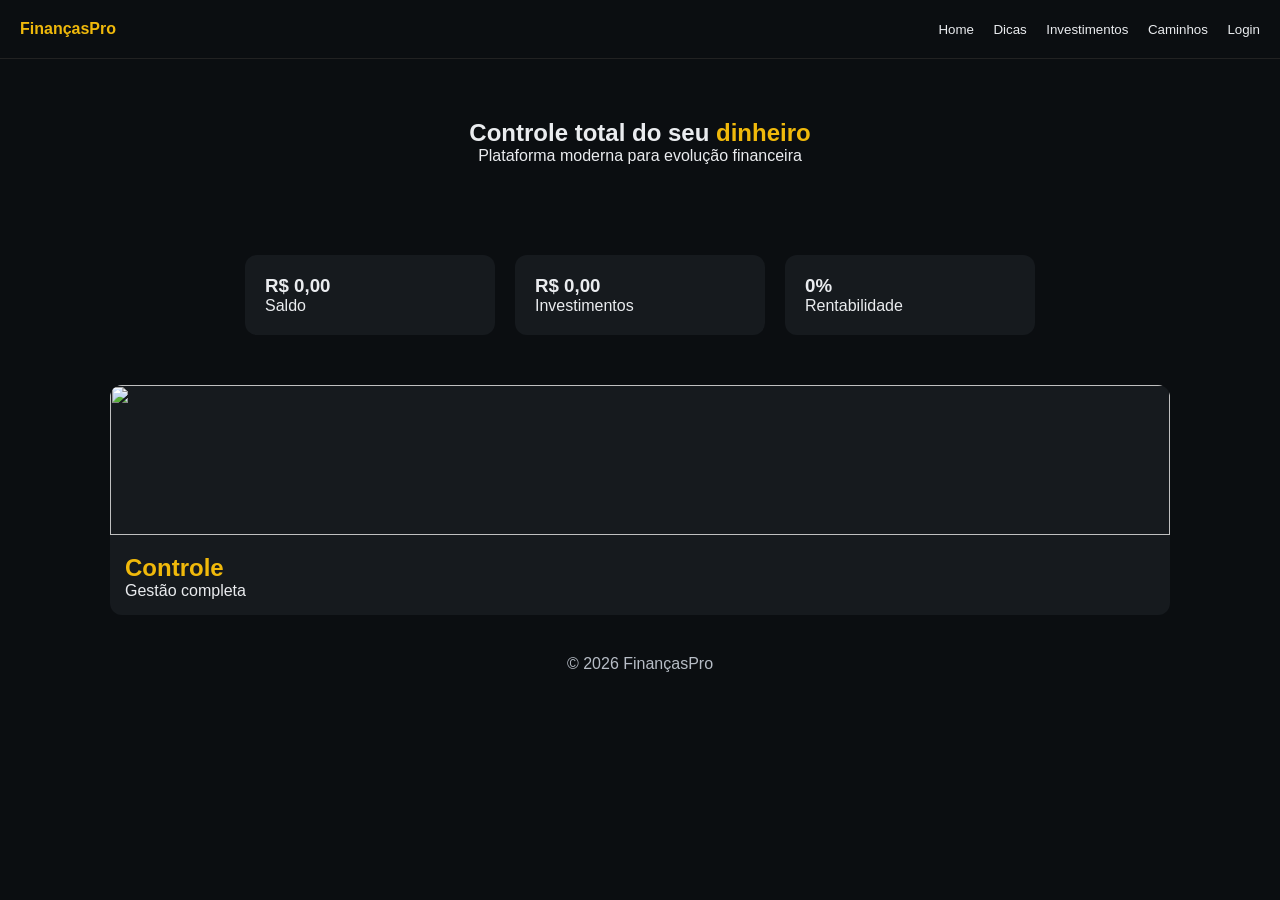
==== Index.html @ 1b7de66a "Index.html" ====
<!DOCTYPE html>
<html lang="pt-BR">
<head>
<meta charset="UTF-8">
<meta name="viewport" content="width=device-width, initial-scale=1.0">
<title>Finanças Pro</title>

<style>
:root {
  --bg: #0b0e11;
  --card: #161a1e;
  --primary: #f0b90b;
  --text: #eaecef;
  --sub: #b7bdc6;
}

* {
  margin: 0;
  padding: 0;
  box-sizing: border-box;
  font-family: "Segoe UI", Arial;
}

body { background: var(--bg); color: var(--text); }

nav {
  display: flex;
  justify-content: space-between;
  padding: 20px;
  border-bottom: 1px solid #222;
}

.logo { color: var(--primary); font-weight: bold; }

.menu button {
  background: none;
  border: none;
  color: var(--text);
  margin-left: 15px;
  cursor: pointer;
}

.menu button:hover { color: var(--primary); }

.hero {
  padding: 60px 20px;
  text-align: center;
}

.hero span { color: var(--primary); }

.dashboard {
  display: flex;
  justify-content: center;
  gap: 20px;
  padding: 30px;
  flex-wrap: wrap;
}

.box {
  background: var(--card);
  padding: 20px;
  border-radius: 12px;
  width: 250px;
}

.container {
  max-width: 1100px;
  margin: auto;
  padding: 20px;
}

.grid {
  display: grid;
  gap: 20px;
  grid-template-columns: repeat(auto-fit, minmax(250px, 1fr));
}

.card {
  background: var(--card);
  border-radius: 12px;
  overflow: hidden;
}

.card img {
  width: 100%;
  height: 150px;
  object-fit: cover;
}

.card-content { padding: 15px; }
.card h2 { color: var(--primary); }

footer {
  text-align: center;
  padding: 20px;
  color: var(--sub);
}
</style>
</head>

<body>

<nav>
  <div class="logo">FinançasPro</div>

  <div class="menu">
    <button onclick="go('index.html')">Home</button>
    <button onclick="go('dicas.html')">Dicas</button>
    <button onclick="go('investimentos.html')">Investimentos</button>
    <button onclick="go('caminhos.html')">Caminhos</button>
    <button onclick="go('login.html')">Login</button>
  </div>
</nav>

<section class="hero">
  <h1>Controle total do seu <span>dinheiro</span></h1>
  <p>Plataforma moderna para evolução financeira</p>
</section>

<section class="dashboard">
  <div class="box"><h3>R$ 0,00</h3><p>Saldo</p></div>
  <div class="box"><h3>R$ 0,00</h3><p>Investimentos</p></div>
  <div class="box"><h3>0%</h3><p>Rentabilidade</p></div>
</section>

<div class="container">
  <div class="grid">
    <div class="card">
      <img src="https://images.unsplash.com/photo-1554224155-6726b3ff858f">
      <div class="card-content">
        <h2>Controle</h2>
        <p>Gestão completa</p>
      </div>
    </div>
  </div>
</div>

<footer>© 2026 FinançasPro</footer>

<script>
function isLogged(){
  return localStorage.getItem("logged") === "true";
}

function go(page){

  const protectedPages = [
    "dicas.html",
    "investimentos.html",
    "caminhos.html"
  ];

  if(protectedPages.includes(page)){
    if(!isLogged()){
      localStorage.setItem("redirectAfterLogin", page);
      window.location.href = "login.html";
      return;
    }
  }

  window.location.href = page;
}
</script>

</body>
</html>
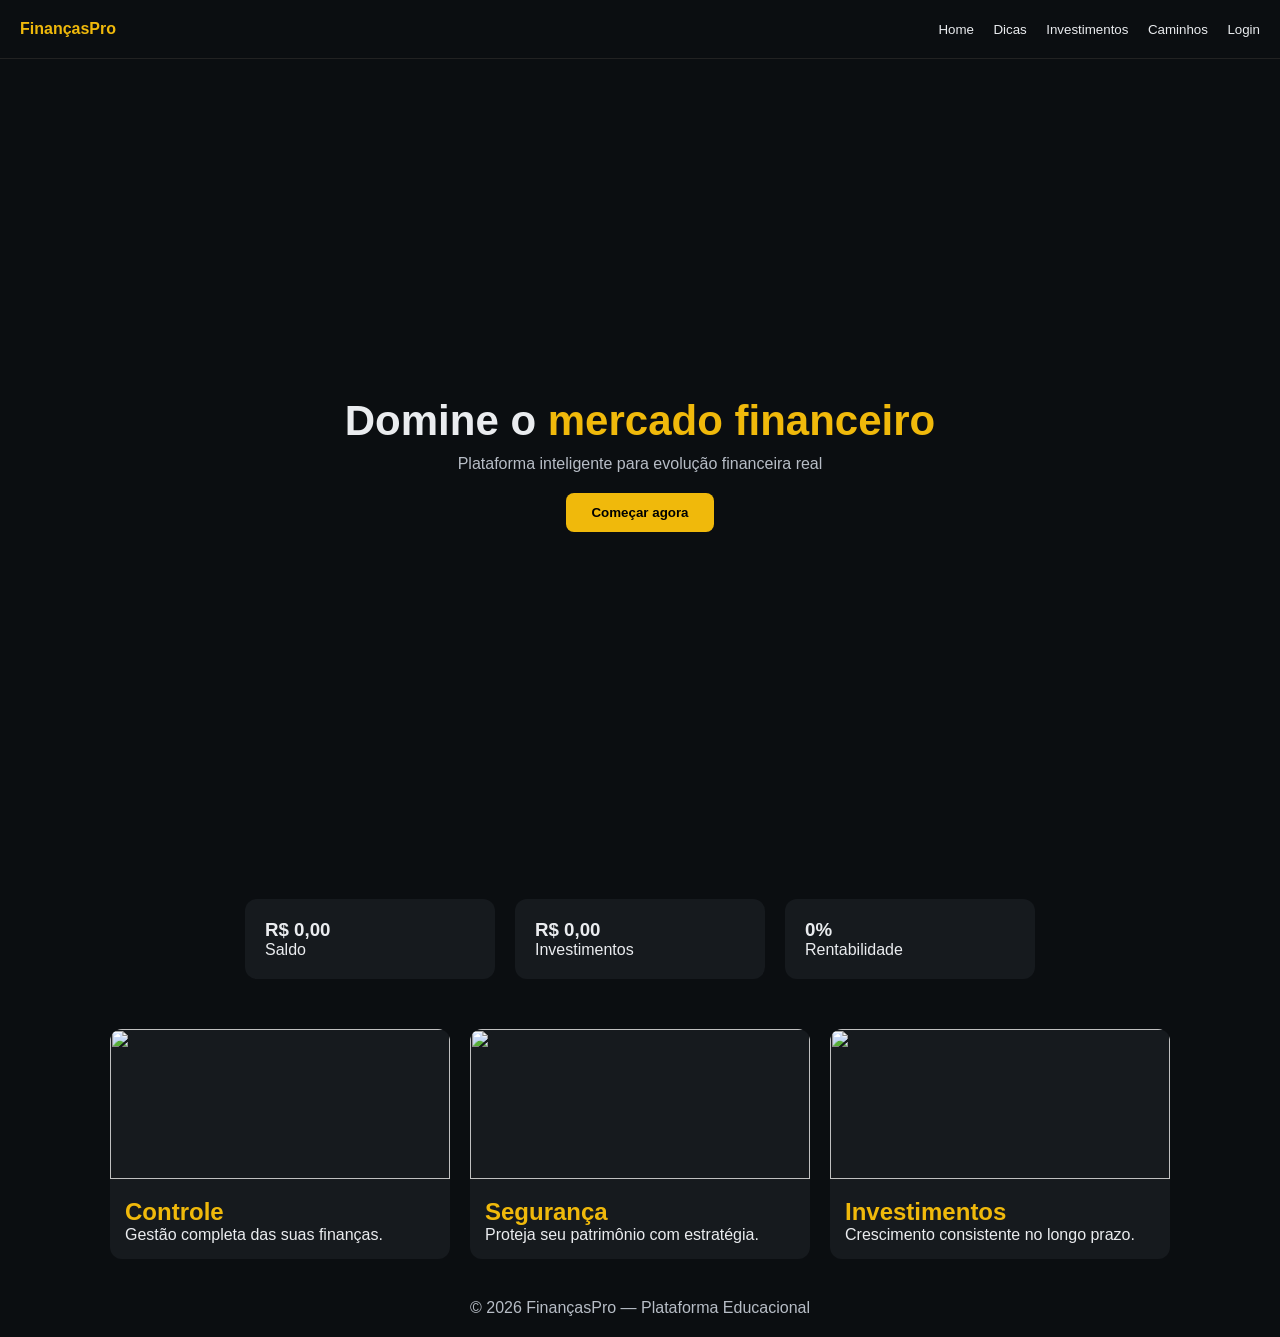
==== commit 9c4a935e: "Index.html" ====
--- a/Index.html
+++ b/Index.html
@@ -21,8 +21,12 @@
   font-family: "Segoe UI", Arial;
 }
 
-body { background: var(--bg); color: var(--text); }
-
+body {
+  background: var(--bg);
+  color: var(--text);
+}
+
+/* NAVBAR */
 nav {
   display: flex;
   justify-content: space-between;
@@ -30,7 +34,10 @@
   border-bottom: 1px solid #222;
 }
 
-.logo { color: var(--primary); font-weight: bold; }
+.logo {
+  color: var(--primary);
+  font-weight: bold;
+}
 
 .menu button {
   background: none;
@@ -40,15 +47,57 @@
   cursor: pointer;
 }
 
-.menu button:hover { color: var(--primary); }
-
-.hero {
-  padding: 60px 20px;
+.menu button:hover {
+  color: var(--primary);
+}
+
+/* HERO COM IMAGEM */
+.hero-bg {
+  position: relative;
+  height: 90vh;
+  background: url('image_3e0b416.png') center/cover no-repeat;
+  display: flex;
+  align-items: center;
+  justify-content: center;
+}
+
+.hero-overlay {
+  position: absolute;
+  width: 100%;
+  height: 100%;
+  background: linear-gradient(to bottom, rgba(11,14,17,0.7), rgba(11,14,17,0.95));
+}
+
+.hero-content {
+  position: relative;
   text-align: center;
-}
-
-.hero span { color: var(--primary); }
-
+  z-index: 2;
+}
+
+.hero-content h1 {
+  font-size: 42px;
+}
+
+.hero-content span {
+  color: var(--primary);
+}
+
+.hero-content p {
+  margin-top: 10px;
+  color: var(--sub);
+}
+
+.hero-content button {
+  margin-top: 20px;
+  padding: 12px 25px;
+  background: var(--primary);
+  border: none;
+  border-radius: 8px;
+  font-weight: bold;
+  cursor: pointer;
+}
+
+/* DASHBOARD */
 .dashboard {
   display: flex;
   justify-content: center;
@@ -64,6 +113,7 @@
   width: 250px;
 }
 
+/* CARDS */
 .container {
   max-width: 1100px;
   margin: auto;
@@ -88,9 +138,15 @@
   object-fit: cover;
 }
 
-.card-content { padding: 15px; }
-.card h2 { color: var(--primary); }
-
+.card-content {
+  padding: 15px;
+}
+
+.card h2 {
+  color: var(--primary);
+}
+
+/* FOOTER */
 footer {
   text-align: center;
   padding: 20px;
@@ -113,11 +169,21 @@
   </div>
 </nav>
 
-<section class="hero">
-  <h1>Controle total do seu <span>dinheiro</span></h1>
-  <p>Plataforma moderna para evolução financeira</p>
+<!-- CAPA -->
+<section class="hero-bg">
+  <div class="hero-overlay"></div>
+
+  <div class="hero-content">
+    <h1>Domine o <span>mercado financeiro</span></h1>
+    <p>Plataforma inteligente para evolução financeira real</p>
+
+    <button onclick="go('investimentos.html')">
+      Começar agora
+    </button>
+  </div>
 </section>
 
+<!-- RESTO DO SITE -->
 <section class="dashboard">
   <div class="box"><h3>R$ 0,00</h3><p>Saldo</p></div>
   <div class="box"><h3>R$ 0,00</h3><p>Investimentos</p></div>
@@ -126,17 +192,37 @@
 
 <div class="container">
   <div class="grid">
+
     <div class="card">
       <img src="https://images.unsplash.com/photo-1554224155-6726b3ff858f">
       <div class="card-content">
         <h2>Controle</h2>
-        <p>Gestão completa</p>
+        <p>Gestão completa das suas finanças.</p>
       </div>
     </div>
+
+    <div class="card">
+      <img src="https://images.unsplash.com/photo-1579621970563-ebec7560ff3e">
+      <div class="card-content">
+        <h2>Segurança</h2>
+        <p>Proteja seu patrimônio com estratégia.</p>
+      </div>
+    </div>
+
+    <div class="card">
+      <img src="https://images.unsplash.com/photo-1611974789855-9c2a0a7236a3">
+      <div class="card-content">
+        <h2>Investimentos</h2>
+        <p>Crescimento consistente no longo prazo.</p>
+      </div>
+    </div>
+
   </div>
 </div>
 
-<footer>© 2026 FinançasPro</footer>
+<footer>
+  © 2026 FinançasPro — Plataforma Educacional
+</footer>
 
 <script>
 function isLogged(){
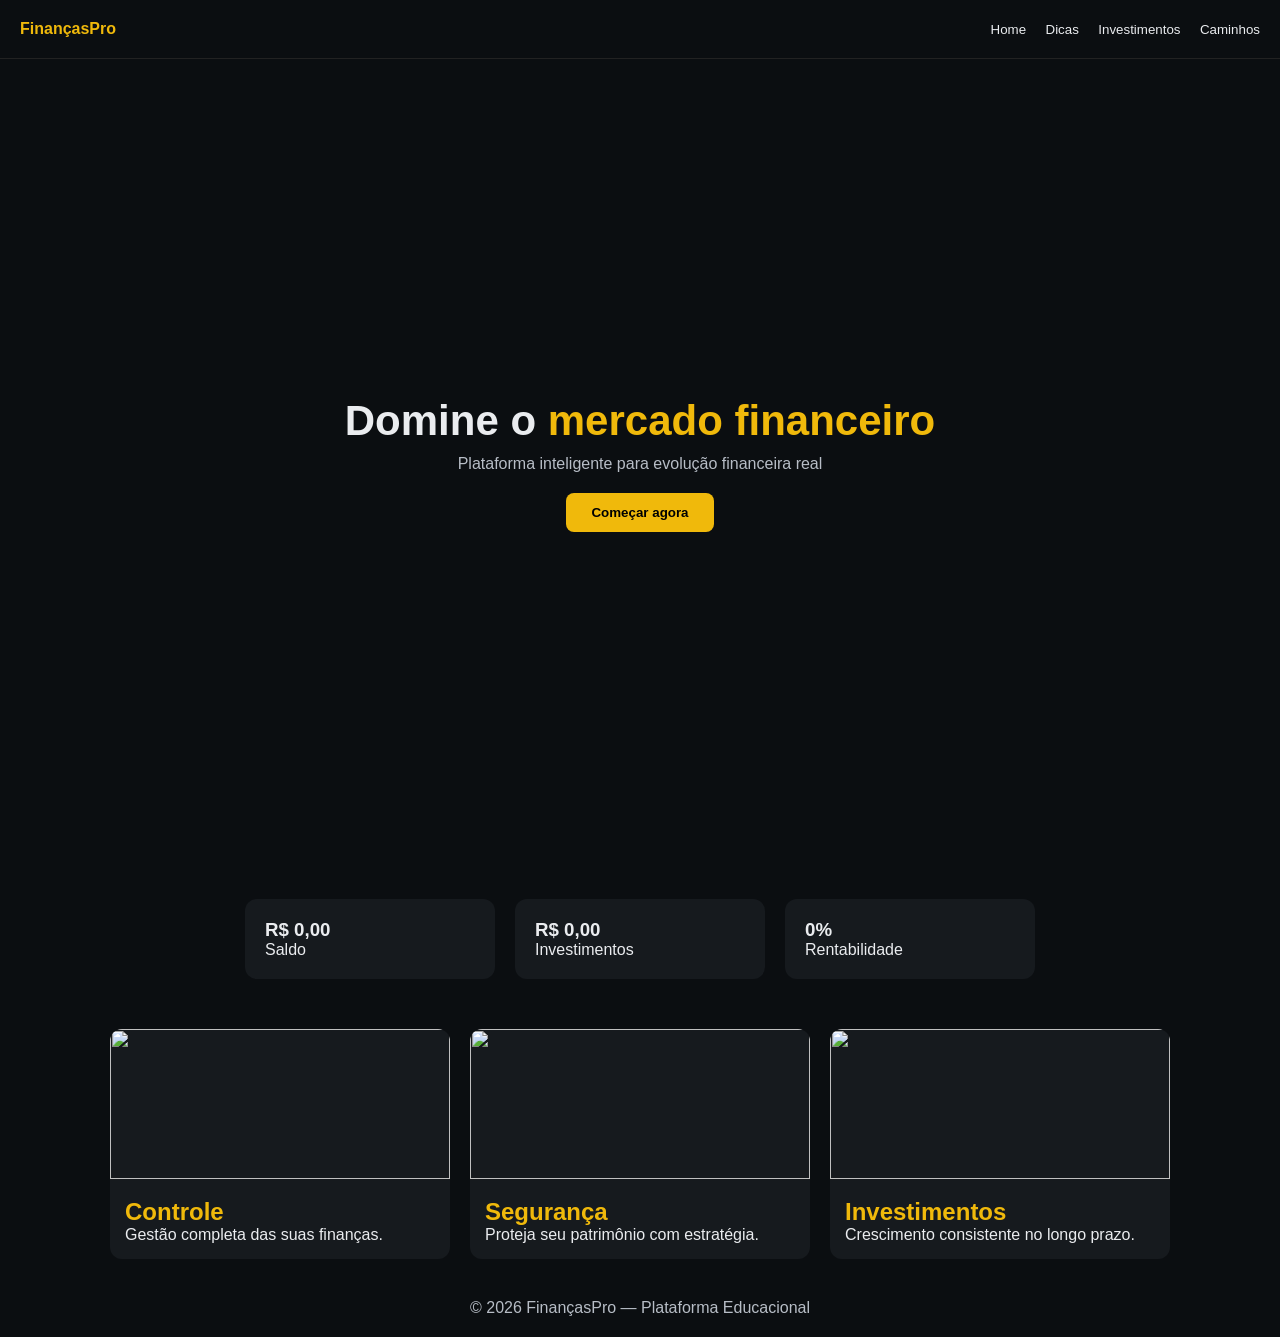
==== commit 1fca5959: "Index.html" ====
--- a/Index.html
+++ b/Index.html
@@ -165,7 +165,6 @@
     <button onclick="go('dicas.html')">Dicas</button>
     <button onclick="go('investimentos.html')">Investimentos</button>
     <button onclick="go('caminhos.html')">Caminhos</button>
-    <button onclick="go('login.html')">Login</button>
   </div>
 </nav>
 
@@ -177,19 +176,20 @@
     <h1>Domine o <span>mercado financeiro</span></h1>
     <p>Plataforma inteligente para evolução financeira real</p>
 
-    <button onclick="go('investimentos.html')">
+    <button onclick="abrirLogin()">
       Começar agora
     </button>
   </div>
 </section>
 
-<!-- RESTO DO SITE -->
+<!-- DASHBOARD -->
 <section class="dashboard">
   <div class="box"><h3>R$ 0,00</h3><p>Saldo</p></div>
   <div class="box"><h3>R$ 0,00</h3><p>Investimentos</p></div>
   <div class="box"><h3>0%</h3><p>Rentabilidade</p></div>
 </section>
 
+<!-- CARDS -->
 <div class="container">
   <div class="grid">
 
@@ -224,7 +224,84 @@
   © 2026 FinançasPro — Plataforma Educacional
 </footer>
 
+<!-- LOGIN POPUP -->
+<div id="loginBox" style="
+display:none;
+position:fixed;
+top:0;
+left:0;
+width:100%;
+height:100%;
+background:rgba(0,0,0,0.8);
+justify-content:center;
+align-items:center;
+z-index:999;
+">
+
+  <div style="
+  background:#161a1e;
+  padding:30px;
+  border-radius:10px;
+  width:300px;
+  text-align:center;
+  ">
+
+    <h2 style="margin-bottom:10px;">Acesso ao sistema</h2>
+
+    <input id="loginUser" placeholder="E-mail"
+    style="width:100%; padding:10px; margin-bottom:10px;">
+
+    <input id="loginPass" type="password" placeholder="Senha"
+    style="width:100%; padding:10px; margin-bottom:10px;">
+
+    <button onclick="login()" style="
+    width:100%;
+    padding:10px;
+    background:#f0b90b;
+    border:none;
+    border-radius:6px;
+    font-weight:bold;
+    cursor:pointer;
+    ">Entrar</button>
+
+    <p onclick="fecharLogin()" style="margin-top:10px; cursor:pointer; color:#aaa;">
+      Fechar
+    </p>
+
+  </div>
+</div>
+
 <script>
+// LOGIN
+function abrirLogin(){
+  document.getElementById("loginBox").style.display = "flex";
+}
+
+function fecharLogin(){
+  document.getElementById("loginBox").style.display = "none";
+}
+
+function login(){
+
+  let user = JSON.parse(localStorage.getItem("user"));
+
+  let input = document.getElementById("loginUser").value;
+  let pass = document.getElementById("loginPass").value;
+
+  if(user && input === user.email && pass === user.password){
+
+    localStorage.setItem("logged", "true");
+
+    document.getElementById("loginBox").style.display = "none";
+
+    alert("Acesso liberado!");
+
+  } else {
+    alert("Dados incorretos!");
+  }
+}
+
+// PROTEÇÃO DE PÁGINAS
 function isLogged(){
   return localStorage.getItem("logged") === "true";
 }
@@ -239,8 +316,7 @@
 
   if(protectedPages.includes(page)){
     if(!isLogged()){
-      localStorage.setItem("redirectAfterLogin", page);
-      window.location.href = "login.html";
+      abrirLogin();
       return;
     }
   }
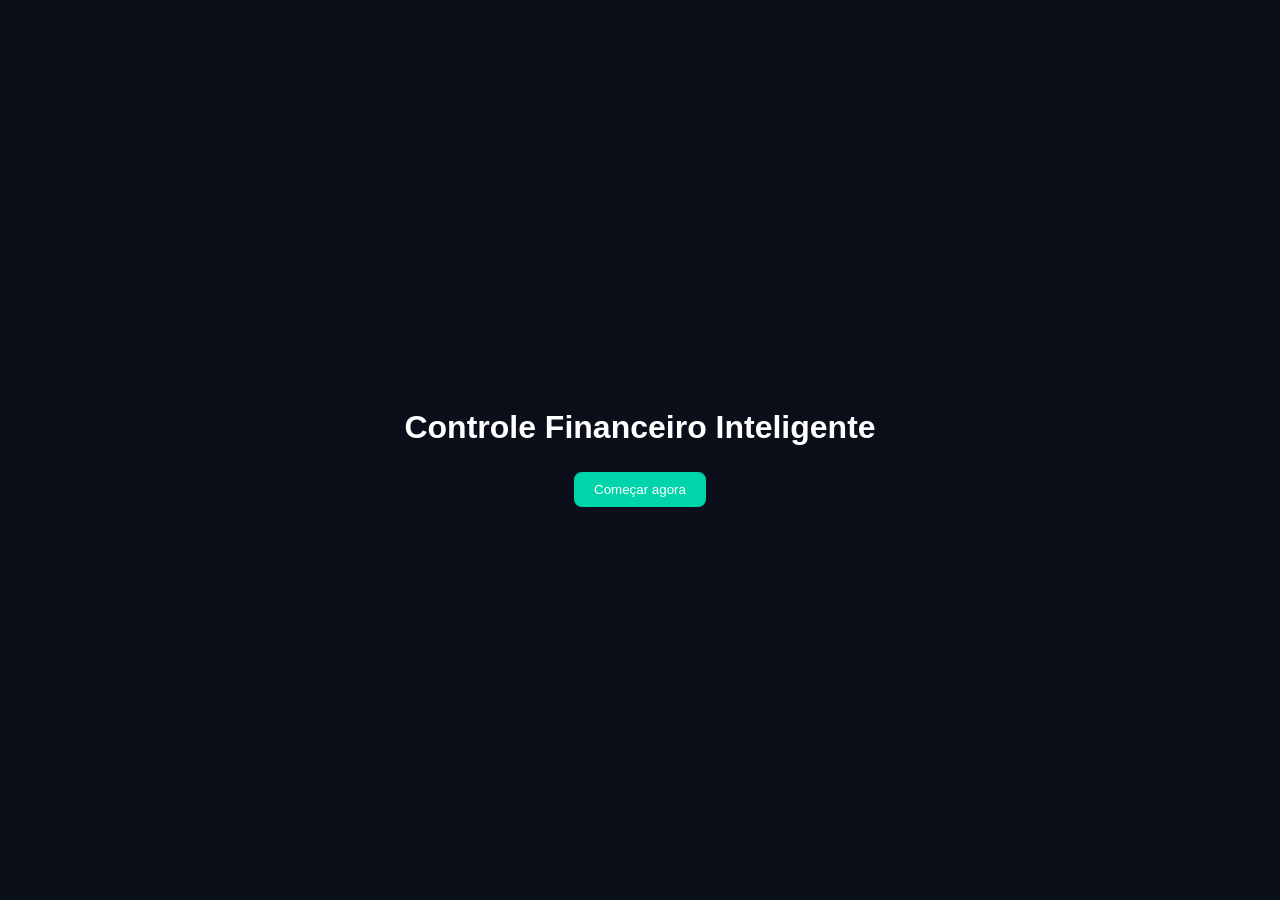
==== commit cd34ff1b: "Index.html" ====
--- a/Index.html
+++ b/Index.html
@@ -3,325 +3,244 @@
 <head>
 <meta charset="UTF-8">
 <meta name="viewport" content="width=device-width, initial-scale=1.0">
-<title>Finanças Pro</title>
+<title>Plataforma Financeira</title>
 
 <style>
-:root {
-  --bg: #0b0e11;
-  --card: #161a1e;
-  --primary: #f0b90b;
-  --text: #eaecef;
-  --sub: #b7bdc6;
-}
-
-* {
+body {
   margin: 0;
-  padding: 0;
-  box-sizing: border-box;
-  font-family: "Segoe UI", Arial;
-}
-
-body {
-  background: var(--bg);
-  color: var(--text);
-}
-
-/* NAVBAR */
-nav {
-  display: flex;
-  justify-content: space-between;
-  padding: 20px;
-  border-bottom: 1px solid #222;
-}
-
-.logo {
-  color: var(--primary);
-  font-weight: bold;
-}
-
-.menu button {
-  background: none;
-  border: none;
-  color: var(--text);
-  margin-left: 15px;
-  cursor: pointer;
-}
-
-.menu button:hover {
-  color: var(--primary);
-}
-
-/* HERO COM IMAGEM */
-.hero-bg {
-  position: relative;
-  height: 90vh;
-  background: url('image_3e0b416.png') center/cover no-repeat;
-  display: flex;
-  align-items: center;
-  justify-content: center;
-}
-
-.hero-overlay {
-  position: absolute;
-  width: 100%;
-  height: 100%;
-  background: linear-gradient(to bottom, rgba(11,14,17,0.7), rgba(11,14,17,0.95));
-}
-
-.hero-content {
-  position: relative;
-  text-align: center;
-  z-index: 2;
-}
-
-.hero-content h1 {
-  font-size: 42px;
-}
-
-.hero-content span {
-  color: var(--primary);
-}
-
-.hero-content p {
-  margin-top: 10px;
-  color: var(--sub);
-}
-
-.hero-content button {
-  margin-top: 20px;
-  padding: 12px 25px;
-  background: var(--primary);
-  border: none;
-  border-radius: 8px;
-  font-weight: bold;
-  cursor: pointer;
-}
-
-/* DASHBOARD */
-.dashboard {
+  font-family: 'Segoe UI', sans-serif;
+  background: #0b0f1a;
+  color: white;
+}
+
+/* LANDING */
+#landing {
+  height: 100vh;
   display: flex;
   justify-content: center;
-  gap: 20px;
-  padding: 30px;
-  flex-wrap: wrap;
-}
-
-.box {
-  background: var(--card);
+  align-items: center;
+  flex-direction: column;
+}
+
+/* LOGIN */
+#auth {
+  display: none;
+  height: 100vh;
+  justify-content: center;
+  align-items: center;
+  flex-direction: column;
+}
+
+/* APP */
+#app {
+  display: none;
   padding: 20px;
-  border-radius: 12px;
-  width: 250px;
-}
-
-/* CARDS */
-.container {
-  max-width: 1100px;
-  margin: auto;
+}
+
+/* TELAS INTERNAS */
+.section {
+  display: none;
+}
+
+button {
+  padding: 10px 20px;
+  margin: 5px;
+  border: none;
+  background: #00d4aa;
+  color: white;
+  border-radius: 8px;
+  cursor: pointer;
+}
+
+.card {
+  background: #121a2b;
   padding: 20px;
+  border-radius: 10px;
+  margin-bottom: 15px;
 }
 
 .grid {
   display: grid;
-  gap: 20px;
-  grid-template-columns: repeat(auto-fit, minmax(250px, 1fr));
-}
-
-.card {
-  background: var(--card);
-  border-radius: 12px;
-  overflow: hidden;
-}
-
-.card img {
-  width: 100%;
-  height: 150px;
-  object-fit: cover;
-}
-
-.card-content {
-  padding: 15px;
-}
-
-.card h2 {
-  color: var(--primary);
-}
-
-/* FOOTER */
-footer {
-  text-align: center;
-  padding: 20px;
-  color: var(--sub);
+  grid-template-columns: repeat(auto-fit, minmax(200px,1fr));
+  gap: 15px;
 }
 </style>
 </head>
 
 <body>
 
-<nav>
-  <div class="logo">FinançasPro</div>
-
-  <div class="menu">
-    <button onclick="go('index.html')">Home</button>
-    <button onclick="go('dicas.html')">Dicas</button>
-    <button onclick="go('investimentos.html')">Investimentos</button>
-    <button onclick="go('caminhos.html')">Caminhos</button>
-  </div>
-</nav>
-
-<!-- CAPA -->
-<section class="hero-bg">
-  <div class="hero-overlay"></div>
-
-  <div class="hero-content">
-    <h1>Domine o <span>mercado financeiro</span></h1>
-    <p>Plataforma inteligente para evolução financeira real</p>
-
-    <button onclick="abrirLogin()">
-      Começar agora
-    </button>
-  </div>
-</section>
-
-<!-- DASHBOARD -->
-<section class="dashboard">
-  <div class="box"><h3>R$ 0,00</h3><p>Saldo</p></div>
-  <div class="box"><h3>R$ 0,00</h3><p>Investimentos</p></div>
-  <div class="box"><h3>0%</h3><p>Rentabilidade</p></div>
-</section>
-
-<!-- CARDS -->
-<div class="container">
-  <div class="grid">
-
-    <div class="card">
-      <img src="https://images.unsplash.com/photo-1554224155-6726b3ff858f">
-      <div class="card-content">
-        <h2>Controle</h2>
-        <p>Gestão completa das suas finanças.</p>
+<!-- TELA INICIAL -->
+<div id="landing">
+  <h1>Controle Financeiro Inteligente</h1>
+  <button onclick="start()">Começar agora</button>
+</div>
+
+<!-- LOGIN -->
+<div id="auth">
+  <h2>Login</h2>
+  <input id="user" placeholder="Usuário">
+  <input id="pass" type="password" placeholder="Senha">
+  <button onclick="login()">Entrar</button>
+</div>
+
+<!-- APP -->
+<div id="app">
+
+  <!-- DASHBOARD -->
+  <div id="dashboard">
+    <h2>Dashboard</h2>
+
+    <div class="grid">
+      <div class="card">
+        <h3>Saldo</h3>
+        <p id="saldo">R$ 0</p>
+        <input id="inputSaldo" placeholder="Novo valor">
+        <button onclick="update('saldo')">Atualizar</button>
       </div>
-    </div>
-
-    <div class="card">
-      <img src="https://images.unsplash.com/photo-1579621970563-ebec7560ff3e">
-      <div class="card-content">
-        <h2>Segurança</h2>
-        <p>Proteja seu patrimônio com estratégia.</p>
+
+      <div class="card">
+        <h3>Investimentos</h3>
+        <p id="invest">R$ 0</p>
+        <input id="inputInvest" placeholder="Novo valor">
+        <button onclick="update('invest')">Atualizar</button>
       </div>
-    </div>
-
-    <div class="card">
-      <img src="https://images.unsplash.com/photo-1611974789855-9c2a0a7236a3">
-      <div class="card-content">
-        <h2>Investimentos</h2>
-        <p>Crescimento consistente no longo prazo.</p>
+
+      <div class="card">
+        <h3>Bolsa</h3>
+        <p id="bolsa">R$ 0</p>
+        <input id="inputBolsa" placeholder="Novo valor">
+        <button onclick="update('bolsa')">Atualizar</button>
       </div>
     </div>
 
-  </div>
+    <h3>Áreas</h3>
+    <button onclick="openSection('investimentos')">Investimentos</button>
+    <button onclick="openSection('dicas')">Dicas</button>
+    <button onclick="openSection('planejamento')">Planejamento</button>
+
+  </div>
+
+  <!-- INVESTIMENTOS -->
+  <div id="investimentos" class="section">
+    <h2>Investimentos</h2>
+
+    <button onclick="openContent('rendaFixa')">Renda Fixa</button>
+    <button onclick="openContent('rendaVariavel')">Renda Variável</button>
+
+    <div id="rendaFixa" class="section">
+      <h3>Renda Fixa</h3>
+      <p>SEU TEXTO AQUI</p>
+    </div>
+
+    <div id="rendaVariavel" class="section">
+      <h3>Renda Variável</h3>
+      <p>SEU TEXTO AQUI</p>
+    </div>
+
+    <button onclick="back()">Voltar</button>
+  </div>
+
+  <!-- DICAS -->
+  <div id="dicas" class="section">
+    <h2>Dicas Financeiras</h2>
+
+    <button onclick="openContent('economizar')">Como economizar</button>
+    <button onclick="openContent('investir')">Como investir</button>
+
+    <div id="economizar" class="section">
+      <h3>Economizar</h3>
+      <p>SEU TEXTO AQUI</p>
+    </div>
+
+    <div id="investir" class="section">
+      <h3>Investir</h3>
+      <p>SEU TEXTO AQUI</p>
+    </div>
+
+    <button onclick="back()">Voltar</button>
+  </div>
+
+  <!-- PLANEJAMENTO -->
+  <div id="planejamento" class="section">
+    <h2>Planejamento</h2>
+
+    <button onclick="openContent('metas')">Metas</button>
+    <button onclick="openContent('controle')">Controle</button>
+
+    <div id="metas" class="section">
+      <h3>Metas</h3>
+      <p>SEU TEXTO AQUI</p>
+    </div>
+
+    <div id="controle" class="section">
+      <h3>Controle Financeiro</h3>
+      <p>SEU TEXTO AQUI</p>
+    </div>
+
+    <button onclick="back()">Voltar</button>
+  </div>
+
 </div>
 
-<footer>
-  © 2026 FinançasPro — Plataforma Educacional
-</footer>
-
-<!-- LOGIN POPUP -->
-<div id="loginBox" style="
-display:none;
-position:fixed;
-top:0;
-left:0;
-width:100%;
-height:100%;
-background:rgba(0,0,0,0.8);
-justify-content:center;
-align-items:center;
-z-index:999;
-">
-
-  <div style="
-  background:#161a1e;
-  padding:30px;
-  border-radius:10px;
-  width:300px;
-  text-align:center;
-  ">
-
-    <h2 style="margin-bottom:10px;">Acesso ao sistema</h2>
-
-    <input id="loginUser" placeholder="E-mail"
-    style="width:100%; padding:10px; margin-bottom:10px;">
-
-    <input id="loginPass" type="password" placeholder="Senha"
-    style="width:100%; padding:10px; margin-bottom:10px;">
-
-    <button onclick="login()" style="
-    width:100%;
-    padding:10px;
-    background:#f0b90b;
-    border:none;
-    border-radius:6px;
-    font-weight:bold;
-    cursor:pointer;
-    ">Entrar</button>
-
-    <p onclick="fecharLogin()" style="margin-top:10px; cursor:pointer; color:#aaa;">
-      Fechar
-    </p>
-
-  </div>
-</div>
-
 <script>
-// LOGIN
-function abrirLogin(){
-  document.getElementById("loginBox").style.display = "flex";
-}
-
-function fecharLogin(){
-  document.getElementById("loginBox").style.display = "none";
+function start(){
+  landing.style.display="none";
+  auth.style.display="flex";
 }
 
 function login(){
-
-  let user = JSON.parse(localStorage.getItem("user"));
-
-  let input = document.getElementById("loginUser").value;
-  let pass = document.getElementById("loginPass").value;
-
-  if(user && input === user.email && pass === user.password){
-
-    localStorage.setItem("logged", "true");
-
-    document.getElementById("loginBox").style.display = "none";
-
-    alert("Acesso liberado!");
-
-  } else {
-    alert("Dados incorretos!");
-  }
-}
-
-// PROTEÇÃO DE PÁGINAS
-function isLogged(){
-  return localStorage.getItem("logged") === "true";
-}
-
-function go(page){
-
-  const protectedPages = [
-    "dicas.html",
-    "investimentos.html",
-    "caminhos.html"
-  ];
-
-  if(protectedPages.includes(page)){
-    if(!isLogged()){
-      abrirLogin();
-      return;
+  if(user.value && pass.value){
+    auth.style.display="none";
+    app.style.display="block";
+    load();
+  }
+}
+
+function update(tipo){
+  let valor;
+
+  if(tipo=="saldo"){
+    valor = inputSaldo.value;
+    localStorage.setItem("saldo", valor);
+  }
+
+  if(tipo=="invest"){
+    valor = inputInvest.value;
+    localStorage.setItem("invest", valor);
+  }
+
+  if(tipo=="bolsa"){
+    valor = inputBolsa.value;
+    localStorage.setItem("bolsa", valor);
+  }
+
+  load();
+}
+
+function load(){
+  saldo.innerText = "R$ " + (localStorage.getItem("saldo") || 0);
+  invest.innerText = "R$ " + (localStorage.getItem("invest") || 0);
+  bolsa.innerText = "R$ " + (localStorage.getItem("bolsa") || 0);
+}
+
+function openSection(sec){
+  dashboard.style.display="none";
+  document.getElementById(sec).style.display="block";
+}
+
+function openContent(id){
+  let all = document.querySelectorAll(".section");
+  all.forEach(el => {
+    if(el.id === id){
+      el.style.display="block";
     }
-  }
-
-  window.location.href = page;
+  });
+}
+
+function back(){
+  let all = document.querySelectorAll(".section");
+  all.forEach(el => el.style.display="none");
+  dashboard.style.display="block";
 }
 </script>
 
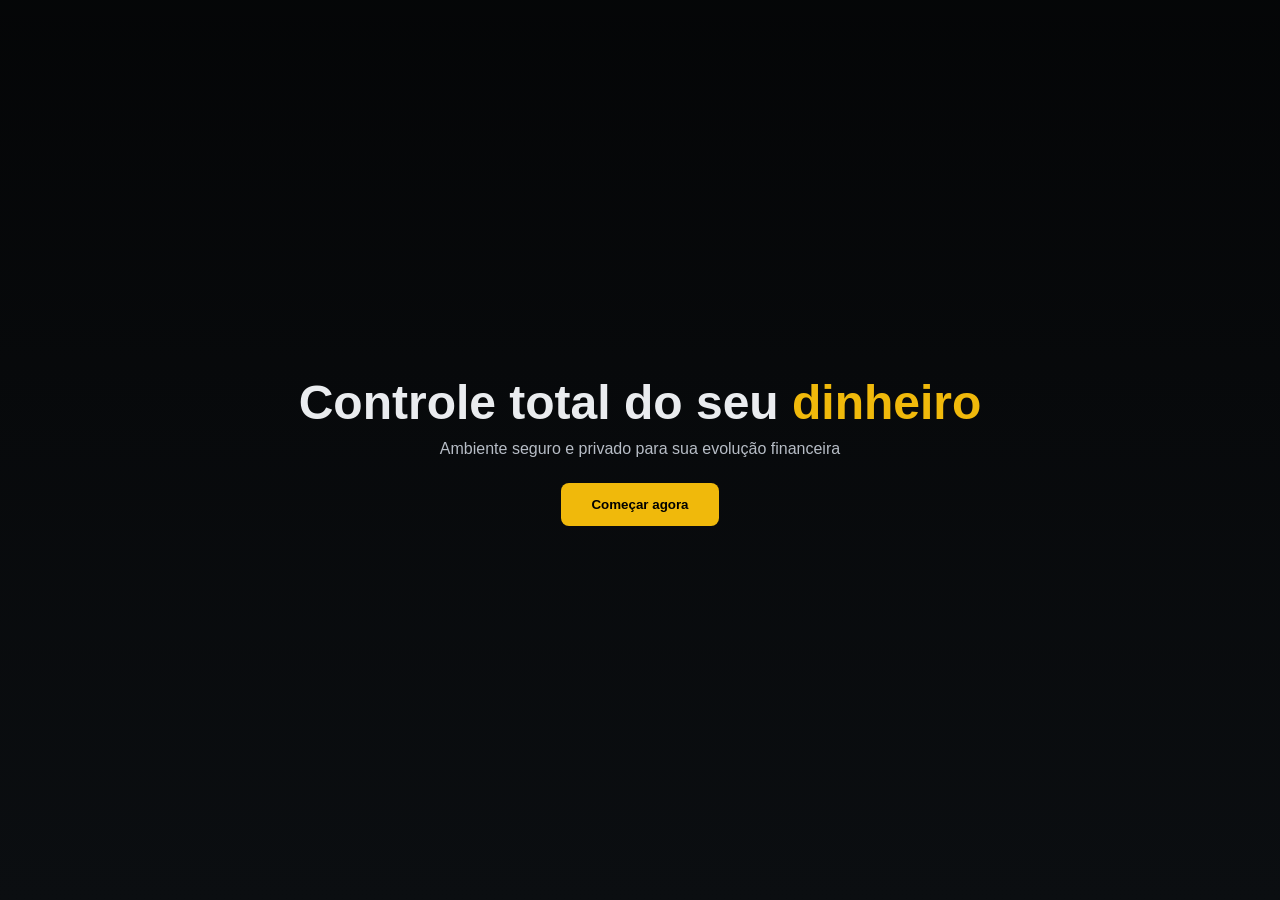
==== commit 7dd22168: "Index.html" ====
--- a/Index.html
+++ b/Index.html
@@ -3,244 +3,166 @@
 <head>
 <meta charset="UTF-8">
 <meta name="viewport" content="width=device-width, initial-scale=1.0">
-<title>Plataforma Financeira</title>
+<title>Finanças Pro</title>
 
 <style>
-body {
-  margin: 0;
-  font-family: 'Segoe UI', sans-serif;
-  background: #0b0f1a;
-  color: white;
+:root {
+  --bg:#0b0e11;
+  --card:#161a1e;
+  --primary:#f0b90b;
+  --text:#eaecef;
+  --sub:#b7bdc6;
 }
 
-/* LANDING */
-#landing {
-  height: 100vh;
-  display: flex;
-  justify-content: center;
-  align-items: center;
-  flex-direction: column;
+* {
+  margin:0;
+  padding:0;
+  box-sizing:border-box;
+  font-family:"Segoe UI",Arial;
 }
 
-/* LOGIN */
-#auth {
-  display: none;
-  height: 100vh;
-  justify-content: center;
-  align-items: center;
-  flex-direction: column;
+body {
+  background:var(--bg);
+  color:var(--text);
 }
 
-/* APP */
-#app {
-  display: none;
-  padding: 20px;
+/* HERO (ÚNICA TELA VISÍVEL) */
+.hero {
+  height:100vh;
+  background:url('image_3e0b416.png') center/cover no-repeat;
+  display:flex;
+  align-items:center;
+  justify-content:center;
+  position:relative;
 }
 
-/* TELAS INTERNAS */
-.section {
-  display: none;
+.overlay {
+  position:absolute;
+  width:100%;
+  height:100%;
+  background:linear-gradient(to bottom, rgba(0,0,0,0.6), #0b0e11);
 }
 
-button {
-  padding: 10px 20px;
-  margin: 5px;
-  border: none;
-  background: #00d4aa;
-  color: white;
-  border-radius: 8px;
-  cursor: pointer;
+.content {
+  position:relative;
+  text-align:center;
 }
 
-.card {
-  background: #121a2b;
-  padding: 20px;
-  border-radius: 10px;
-  margin-bottom: 15px;
+.content h1 {
+  font-size:48px;
 }
 
-.grid {
-  display: grid;
-  grid-template-columns: repeat(auto-fit, minmax(200px,1fr));
-  gap: 15px;
+.content span {
+  color:var(--primary);
+}
+
+.content p {
+  color:var(--sub);
+  margin-top:10px;
+}
+
+.content button {
+  margin-top:25px;
+  padding:14px 30px;
+  background:var(--primary);
+  border:none;
+  border-radius:8px;
+  font-weight:bold;
+  cursor:pointer;
+}
+
+/* LOGIN MODAL */
+.modal {
+  display:none;
+  position:fixed;
+  width:100%;
+  height:100%;
+  background:rgba(0,0,0,0.85);
+  justify-content:center;
+  align-items:center;
+}
+
+.box {
+  background:var(--card);
+  padding:30px;
+  border-radius:12px;
+  width:320px;
+}
+
+input {
+  width:100%;
+  padding:12px;
+  margin-bottom:10px;
+  background:#0b0e11;
+  border:1px solid #333;
+  color:white;
+}
+
+button.login {
+  width:100%;
+  padding:12px;
+  background:var(--primary);
+  border:none;
+  cursor:pointer;
 }
 </style>
 </head>
 
 <body>
 
-<!-- TELA INICIAL -->
-<div id="landing">
-  <h1>Controle Financeiro Inteligente</h1>
-  <button onclick="start()">Começar agora</button>
-</div>
+<!-- CAPA -->
+<section class="hero">
+  <div class="overlay"></div>
+
+  <div class="content">
+    <h1>Controle total do seu <span>dinheiro</span></h1>
+    <p>Ambiente seguro e privado para sua evolução financeira</p>
+
+    <button onclick="abrirLogin()">Começar agora</button>
+  </div>
+</section>
 
 <!-- LOGIN -->
-<div id="auth">
-  <h2>Login</h2>
-  <input id="user" placeholder="Usuário">
-  <input id="pass" type="password" placeholder="Senha">
-  <button onclick="login()">Entrar</button>
-</div>
+<div class="modal" id="modal">
+  <div class="box">
+    <h2>Acessar conta</h2>
 
-<!-- APP -->
-<div id="app">
+    <input id="email" placeholder="E-mail">
+    <input id="senha" type="password" placeholder="Senha">
 
-  <!-- DASHBOARD -->
-  <div id="dashboard">
-    <h2>Dashboard</h2>
-
-    <div class="grid">
-      <div class="card">
-        <h3>Saldo</h3>
-        <p id="saldo">R$ 0</p>
-        <input id="inputSaldo" placeholder="Novo valor">
-        <button onclick="update('saldo')">Atualizar</button>
-      </div>
-
-      <div class="card">
-        <h3>Investimentos</h3>
-        <p id="invest">R$ 0</p>
-        <input id="inputInvest" placeholder="Novo valor">
-        <button onclick="update('invest')">Atualizar</button>
-      </div>
-
-      <div class="card">
-        <h3>Bolsa</h3>
-        <p id="bolsa">R$ 0</p>
-        <input id="inputBolsa" placeholder="Novo valor">
-        <button onclick="update('bolsa')">Atualizar</button>
-      </div>
-    </div>
-
-    <h3>Áreas</h3>
-    <button onclick="openSection('investimentos')">Investimentos</button>
-    <button onclick="openSection('dicas')">Dicas</button>
-    <button onclick="openSection('planejamento')">Planejamento</button>
-
+    <button class="login" onclick="entrar()">Entrar</button>
   </div>
-
-  <!-- INVESTIMENTOS -->
-  <div id="investimentos" class="section">
-    <h2>Investimentos</h2>
-
-    <button onclick="openContent('rendaFixa')">Renda Fixa</button>
-    <button onclick="openContent('rendaVariavel')">Renda Variável</button>
-
-    <div id="rendaFixa" class="section">
-      <h3>Renda Fixa</h3>
-      <p>SEU TEXTO AQUI</p>
-    </div>
-
-    <div id="rendaVariavel" class="section">
-      <h3>Renda Variável</h3>
-      <p>SEU TEXTO AQUI</p>
-    </div>
-
-    <button onclick="back()">Voltar</button>
-  </div>
-
-  <!-- DICAS -->
-  <div id="dicas" class="section">
-    <h2>Dicas Financeiras</h2>
-
-    <button onclick="openContent('economizar')">Como economizar</button>
-    <button onclick="openContent('investir')">Como investir</button>
-
-    <div id="economizar" class="section">
-      <h3>Economizar</h3>
-      <p>SEU TEXTO AQUI</p>
-    </div>
-
-    <div id="investir" class="section">
-      <h3>Investir</h3>
-      <p>SEU TEXTO AQUI</p>
-    </div>
-
-    <button onclick="back()">Voltar</button>
-  </div>
-
-  <!-- PLANEJAMENTO -->
-  <div id="planejamento" class="section">
-    <h2>Planejamento</h2>
-
-    <button onclick="openContent('metas')">Metas</button>
-    <button onclick="openContent('controle')">Controle</button>
-
-    <div id="metas" class="section">
-      <h3>Metas</h3>
-      <p>SEU TEXTO AQUI</p>
-    </div>
-
-    <div id="controle" class="section">
-      <h3>Controle Financeiro</h3>
-      <p>SEU TEXTO AQUI</p>
-    </div>
-
-    <button onclick="back()">Voltar</button>
-  </div>
-
 </div>
 
 <script>
-function start(){
-  landing.style.display="none";
-  auth.style.display="flex";
+// ABRIR LOGIN
+function abrirLogin(){
+  document.getElementById("modal").style.display="flex";
 }
 
-function login(){
-  if(user.value && pass.value){
-    auth.style.display="none";
-    app.style.display="block";
-    load();
+// LOGIN
+function entrar(){
+
+  let user = JSON.parse(localStorage.getItem("user"));
+
+  let email = document.getElementById("email").value;
+  let senha = document.getElementById("senha").value;
+
+  if(user && email === user.email && senha === user.password){
+
+    localStorage.setItem("logged","true");
+
+    // 🔥 REDIRECIONA PARA ÁREA SEGURA
+    window.location.href="dashboard.html";
+
+  } else {
+    alert("Dados incorretos");
   }
 }
 
-function update(tipo){
-  let valor;
-
-  if(tipo=="saldo"){
-    valor = inputSaldo.value;
-    localStorage.setItem("saldo", valor);
-  }
-
-  if(tipo=="invest"){
-    valor = inputInvest.value;
-    localStorage.setItem("invest", valor);
-  }
-
-  if(tipo=="bolsa"){
-    valor = inputBolsa.value;
-    localStorage.setItem("bolsa", valor);
-  }
-
-  load();
-}
-
-function load(){
-  saldo.innerText = "R$ " + (localStorage.getItem("saldo") || 0);
-  invest.innerText = "R$ " + (localStorage.getItem("invest") || 0);
-  bolsa.innerText = "R$ " + (localStorage.getItem("bolsa") || 0);
-}
-
-function openSection(sec){
-  dashboard.style.display="none";
-  document.getElementById(sec).style.display="block";
-}
-
-function openContent(id){
-  let all = document.querySelectorAll(".section");
-  all.forEach(el => {
-    if(el.id === id){
-      el.style.display="block";
-    }
-  });
-}
-
-function back(){
-  let all = document.querySelectorAll(".section");
-  all.forEach(el => el.style.display="none");
-  dashboard.style.display="block";
+// 🔐 SE JÁ ESTIVER LOGADO → ENTRA DIRETO
+if(localStorage.getItem("logged") === "true"){
+  window.location.href="dashboard.html";
 }
 </script>
 
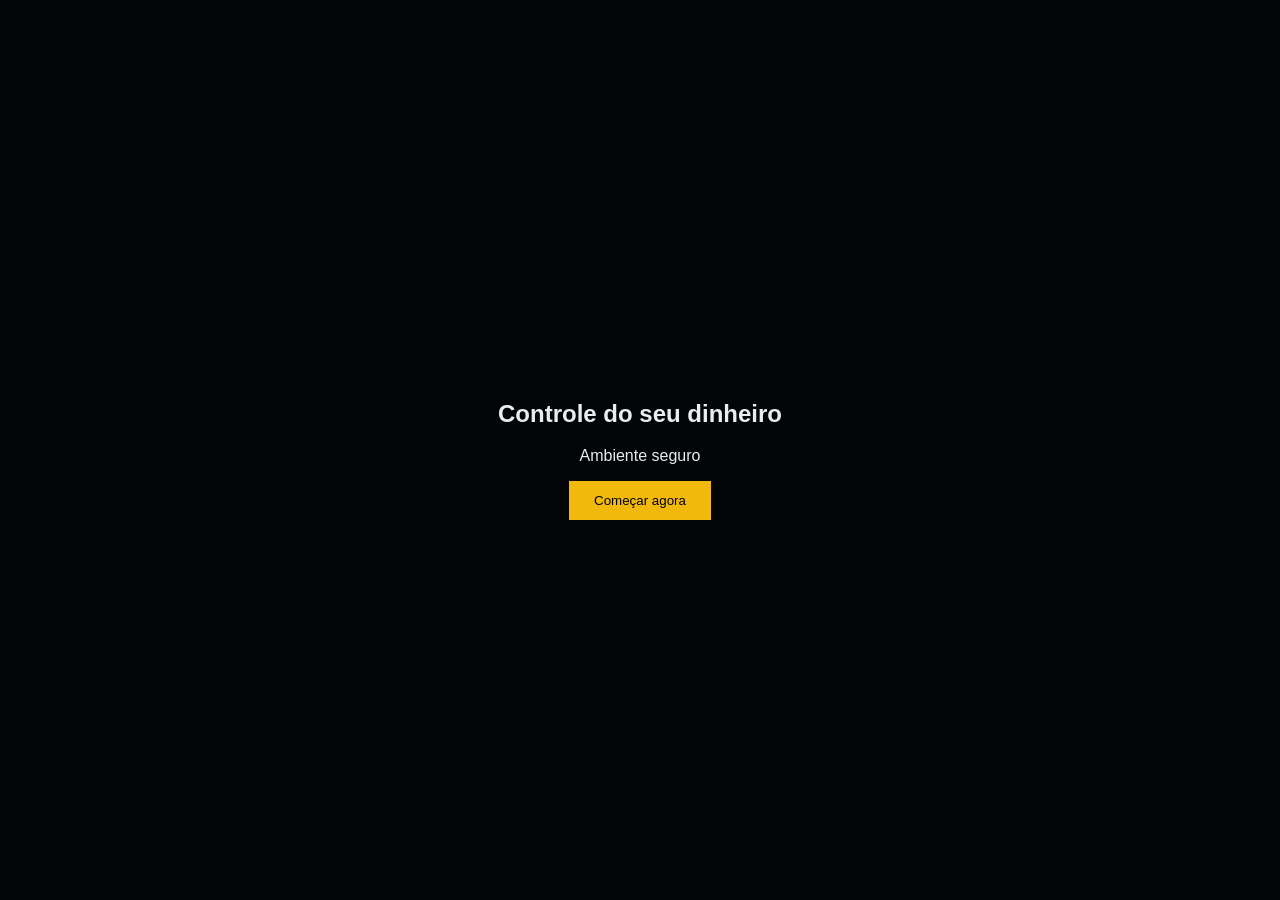
==== commit 8dea5268: "Index.html" ====
--- a/Index.html
+++ b/Index.html
@@ -2,45 +2,30 @@
 <html lang="pt-BR">
 <head>
 <meta charset="UTF-8">
-<meta name="viewport" content="width=device-width, initial-scale=1.0">
 <title>Finanças Pro</title>
 
 <style>
 :root {
   --bg:#0b0e11;
-  --card:#161a1e;
   --primary:#f0b90b;
   --text:#eaecef;
-  --sub:#b7bdc6;
 }
 
-* {
-  margin:0;
-  padding:0;
-  box-sizing:border-box;
-  font-family:"Segoe UI",Arial;
-}
+body { margin:0; background:var(--bg); color:var(--text); font-family:Arial; }
 
-body {
-  background:var(--bg);
-  color:var(--text);
-}
-
-/* HERO (ÚNICA TELA VISÍVEL) */
 .hero {
   height:100vh;
   background:url('image_3e0b416.png') center/cover no-repeat;
   display:flex;
+  justify-content:center;
   align-items:center;
-  justify-content:center;
-  position:relative;
 }
 
 .overlay {
   position:absolute;
   width:100%;
   height:100%;
-  background:linear-gradient(to bottom, rgba(0,0,0,0.6), #0b0e11);
+  background:rgba(0,0,0,0.7);
 }
 
 .content {
@@ -48,119 +33,81 @@
   text-align:center;
 }
 
-.content h1 {
-  font-size:48px;
-}
-
-.content span {
-  color:var(--primary);
-}
-
-.content p {
-  color:var(--sub);
-  margin-top:10px;
-}
-
-.content button {
-  margin-top:25px;
-  padding:14px 30px;
+button {
+  padding:12px 25px;
   background:var(--primary);
   border:none;
-  border-radius:8px;
-  font-weight:bold;
   cursor:pointer;
 }
 
-/* LOGIN MODAL */
+/* LOGIN */
 .modal {
   display:none;
   position:fixed;
   width:100%;
   height:100%;
-  background:rgba(0,0,0,0.85);
+  background:rgba(0,0,0,0.9);
   justify-content:center;
   align-items:center;
 }
 
 .box {
-  background:var(--card);
-  padding:30px;
-  border-radius:12px;
-  width:320px;
+  background:#161a1e;
+  padding:25px;
+  border-radius:10px;
+  width:300px;
 }
 
 input {
   width:100%;
-  padding:12px;
+  padding:10px;
   margin-bottom:10px;
-  background:#0b0e11;
-  border:1px solid #333;
-  color:white;
-}
-
-button.login {
-  width:100%;
-  padding:12px;
-  background:var(--primary);
-  border:none;
-  cursor:pointer;
 }
 </style>
 </head>
 
 <body>
 
-<!-- CAPA -->
 <section class="hero">
-  <div class="overlay"></div>
+<div class="overlay"></div>
 
-  <div class="content">
-    <h1>Controle total do seu <span>dinheiro</span></h1>
-    <p>Ambiente seguro e privado para sua evolução financeira</p>
+<div class="content">
+<h1>Controle do seu dinheiro</h1>
+<p>Ambiente seguro</p>
 
-    <button onclick="abrirLogin()">Começar agora</button>
-  </div>
+<button onclick="abrir()">Começar agora</button>
+</div>
 </section>
 
-<!-- LOGIN -->
 <div class="modal" id="modal">
-  <div class="box">
-    <h2>Acessar conta</h2>
+<div class="box">
+<h2>Login</h2>
 
-    <input id="email" placeholder="E-mail">
-    <input id="senha" type="password" placeholder="Senha">
+<input id="email" placeholder="Email">
+<input id="senha" type="password" placeholder="Senha">
 
-    <button class="login" onclick="entrar()">Entrar</button>
-  </div>
+<button onclick="login()">Entrar</button>
+</div>
 </div>
 
 <script>
-// ABRIR LOGIN
-function abrirLogin(){
+function abrir(){
   document.getElementById("modal").style.display="flex";
 }
 
-// LOGIN
-function entrar(){
-
-  let user = JSON.parse(localStorage.getItem("user"));
-
+function login(){
   let email = document.getElementById("email").value;
   let senha = document.getElementById("senha").value;
 
-  if(user && email === user.email && senha === user.password){
-
+  // USUÁRIO PADRÃO (pode alterar depois)
+  if(email === "admin@email.com" && senha === "1234"){
     localStorage.setItem("logged","true");
-
-    // 🔥 REDIRECIONA PARA ÁREA SEGURA
     window.location.href="dashboard.html";
-
   } else {
     alert("Dados incorretos");
   }
 }
 
-// 🔐 SE JÁ ESTIVER LOGADO → ENTRA DIRETO
 if(localStorage.getItem("logged") === "true"){
   window.location.href="dashboard.html";
 }
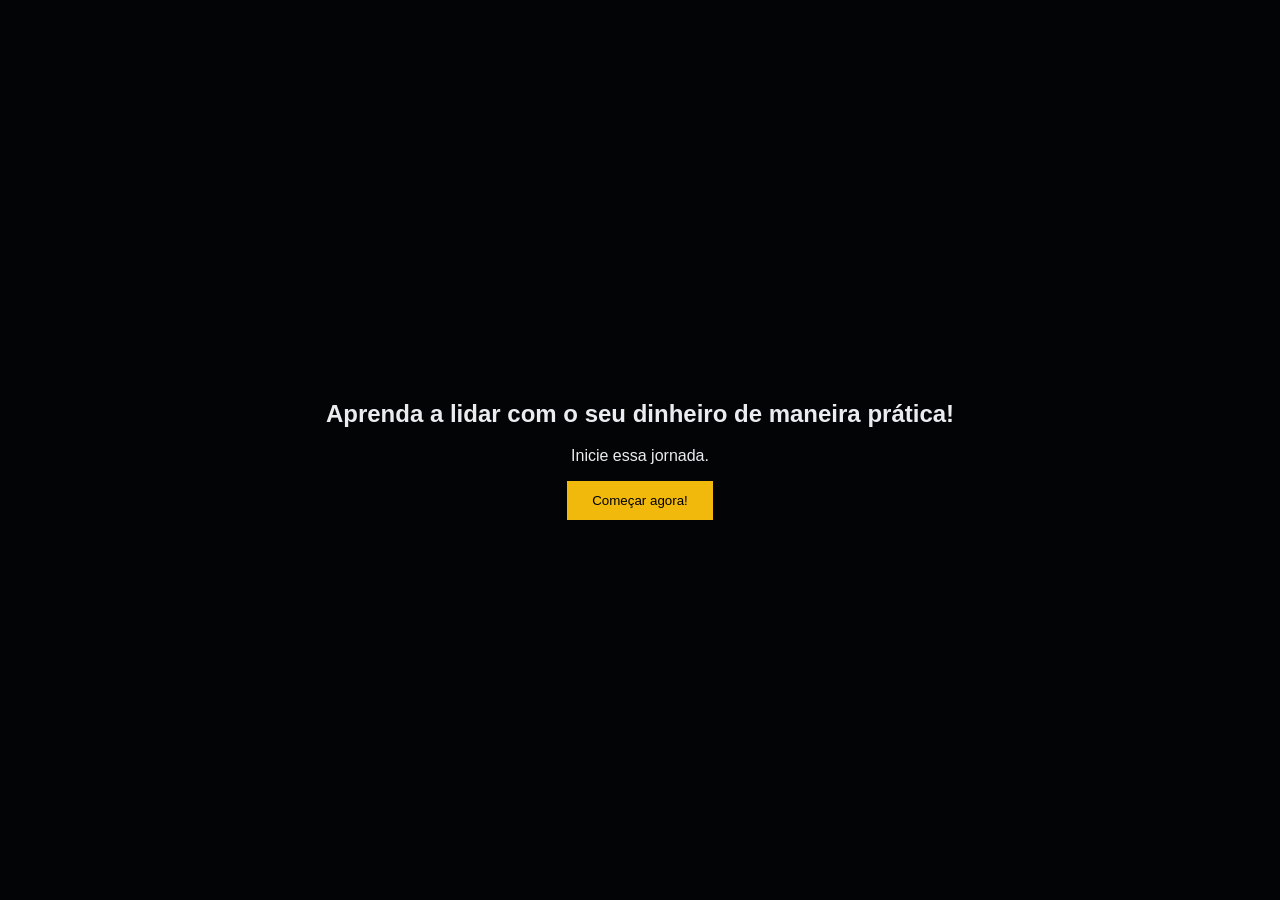
==== commit 12ed25a1: "Index.html" ====
--- a/Index.html
+++ b/Index.html
@@ -72,10 +72,10 @@
 <div class="overlay"></div>
 
 <div class="content">
-<h1>Controle do seu dinheiro</h1>
-<p>Ambiente seguro</p>
+<h1>Aprenda a lidar com o seu dinheiro de maneira prática!</h1>
+<p>Inicie essa jornada.</p>
 
-<button onclick="abrir()">Começar agora</button>
+<button onclick="abrir()">Começar agora!</button>
 </div>
 </section>
 
@@ -99,7 +99,7 @@
   let email = document.getElementById("email").value;
   let senha = document.getElementById("senha").value;
 
-  // USUÁRIO PADRÃO (pode alterar depois)
+  
   if(email === "admin@email.com" && senha === "1234"){
     localStorage.setItem("logged","true");
     window.location.href="dashboard.html";
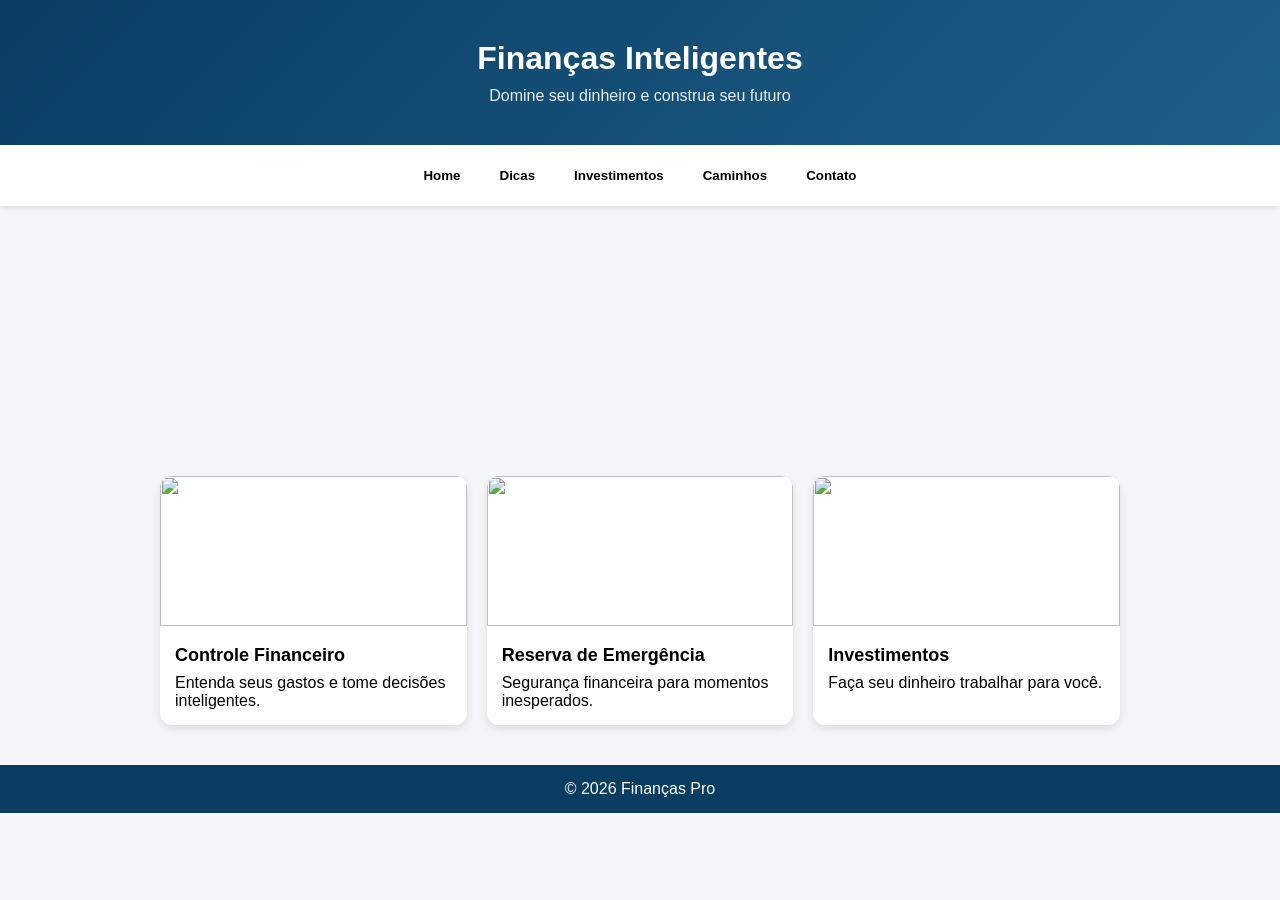
==== commit ecbb1e8d: "Index.html" ====
--- a/Index.html
+++ b/Index.html
@@ -2,114 +2,178 @@
 <html lang="pt-BR">
 <head>
 <meta charset="UTF-8">
+<meta name="viewport" content="width=device-width, initial-scale=1.0">
 <title>Finanças Pro</title>
 
 <style>
-:root {
-  --bg:#0b0e11;
-  --primary:#f0b90b;
-  --text:#eaecef;
+* {
+  margin: 0;
+  padding: 0;
+  box-sizing: border-box;
+  font-family: Arial, sans-serif;
 }
 
-body { margin:0; background:var(--bg); color:var(--text); font-family:Arial; }
-
-.hero {
-  height:100vh;
-  background:url('image_3e0b416.png') center/cover no-repeat;
-  display:flex;
-  justify-content:center;
-  align-items:center;
+body {
+  background: #f4f6f9;
 }
 
-.overlay {
-  position:absolute;
-  width:100%;
-  height:100%;
-  background:rgba(0,0,0,0.7);
+/* HEADER */
+header {
+  background: linear-gradient(135deg, #0a3d62, #1e5f8a);
+  color: white;
+  padding: 40px 20px;
+  text-align: center;
 }
 
-.content {
-  position:relative;
-  text-align:center;
+header h1 {
+  font-size: 32px;
 }
 
-button {
-  padding:12px 25px;
-  background:var(--primary);
-  border:none;
-  cursor:pointer;
+header p {
+  margin-top: 10px;
+  opacity: 0.9;
 }
 
-/* LOGIN */
-.modal {
-  display:none;
-  position:fixed;
-  width:100%;
-  height:100%;
-  background:rgba(0,0,0,0.9);
-  justify-content:center;
-  align-items:center;
+/* NAV */
+nav {
+  display: flex;
+  justify-content: center;
+  gap: 15px;
+  background: #fff;
+  padding: 15px;
+  box-shadow: 0 2px 5px rgba(0,0,0,0.1);
 }
 
-.box {
-  background:#161a1e;
-  padding:25px;
-  border-radius:10px;
-  width:300px;
+nav button {
+  background: none;
+  border: none;
+  font-weight: bold;
+  cursor: pointer;
+  padding: 8px 12px;
+  transition: 0.3s;
 }
 
-input {
-  width:100%;
-  padding:10px;
-  margin-bottom:10px;
+nav button:hover {
+  color: #1e5f8a;
+}
+
+/* HERO IMAGE */
+.hero {
+  width: 100%;
+  height: 250px;
+  background: url("https://images.unsplash.com/photo-1565514020179-026b92b2d16b") center/cover;
+}
+
+/* CONTAINER */
+.container {
+  padding: 20px;
+  max-width: 1000px;
+  margin: auto;
+}
+
+/* CARDS */
+.grid {
+  display: grid;
+  grid-template-columns: repeat(auto-fit, minmax(250px, 1fr));
+  gap: 20px;
+}
+
+.card {
+  background: white;
+  border-radius: 12px;
+  overflow: hidden;
+  box-shadow: 0 4px 10px rgba(0,0,0,0.1);
+  transition: 0.3s;
+}
+
+.card:hover {
+  transform: translateY(-5px);
+}
+
+/* CARD IMAGE */
+.card img {
+  width: 100%;
+  height: 150px;
+  object-fit: cover;
+}
+
+/* CARD CONTENT */
+.card-content {
+  padding: 15px;
+}
+
+.card h2 {
+  font-size: 18px;
+  margin-bottom: 8px;
+}
+
+/* FOOTER */
+footer {
+  text-align: center;
+  padding: 15px;
+  background: #0a3d62;
+  color: white;
+  margin-top: 20px;
 }
 </style>
 </head>
 
 <body>
 
-<section class="hero">
-<div class="overlay"></div>
+<header>
+  <h1>Finanças Inteligentes</h1>
+  <p>Domine seu dinheiro e construa seu futuro</p>
+</header>
 
-<div class="content">
-<h1>Aprenda a lidar com o seu dinheiro de maneira prática!</h1>
-<p>Inicie essa jornada.</p>
+<nav>
+  <button onclick="go('index.html')">Home</button>
+  <button onclick="go('dicas.html')">Dicas</button>
+  <button onclick="go('investimentos.html')">Investimentos</button>
+  <button onclick="go('caminhos.html')">Caminhos</button>
+  <button onclick="go('contato.html')">Contato</button>
+</nav>
 
-<button onclick="abrir()">Começar agora!</button>
-</div>
-</section>
+<div class="hero"></div>
 
-<div class="modal" id="modal">
-<div class="box">
-<h2>Login</h2>
+<div class="container">
 
-<input id="email" placeholder="Email">
-<input id="senha" type="password" placeholder="Senha">
+  <div class="grid">
 
-<button onclick="login()">Entrar</button>
-</div>
+    <div class="card">
+      <img src="https://images.unsplash.com/photo-1554224155-6726b3ff858f">
+      <div class="card-content">
+        <h2>Controle Financeiro</h2>
+        <p>Entenda seus gastos e tome decisões inteligentes.</p>
+      </div>
+    </div>
+
+    <div class="card">
+      <img src="https://images.unsplash.com/photo-1579621970563-ebec7560ff3e">
+      <div class="card-content">
+        <h2>Reserva de Emergência</h2>
+        <p>Segurança financeira para momentos inesperados.</p>
+      </div>
+    </div>
+
+    <div class="card">
+      <img src="https://images.unsplash.com/photo-1611974789855-9c2a0a7236a3">
+      <div class="card-content">
+        <h2>Investimentos</h2>
+        <p>Faça seu dinheiro trabalhar para você.</p>
+      </div>
+    </div>
+
+  </div>
+
 </div>
 
+<footer>
+  © 2026 Finanças Pro
+</footer>
+
 <script>
-function abrir(){
-  document.getElementById("modal").style.display="flex";
-}
-
-function login(){
-  let email = document.getElementById("email").value;
-  let senha = document.getElementById("senha").value;
-
-  
-  if(email === "admin@email.com" && senha === "1234"){
-    localStorage.setItem("logged","true");
-    window.location.href="dashboard.html";
-  } else {
-    alert("Dados incorretos");
-  }
-}
-
-if(localStorage.getItem("logged") === "true"){
-  window.location.href="dashboard.html";
+function go(page){
+  window.location.href = page;
 }
 </script>
 
